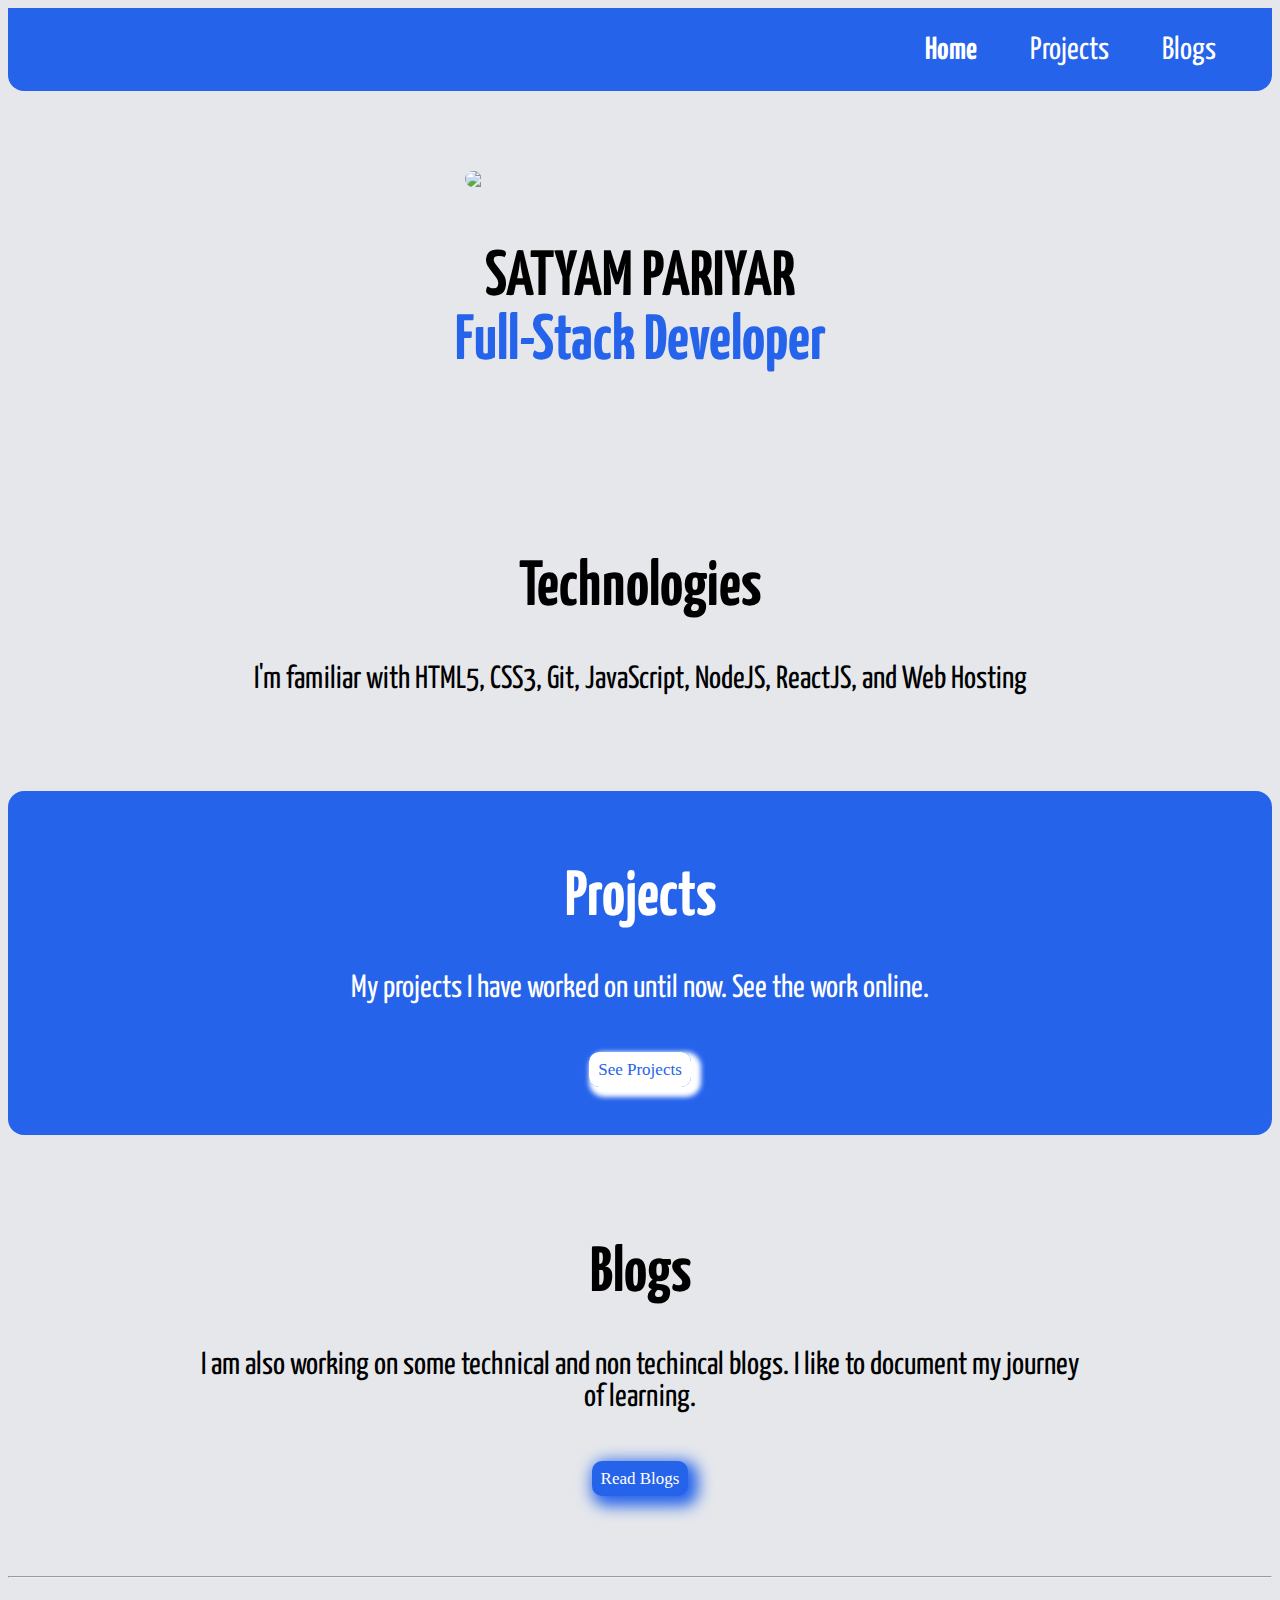
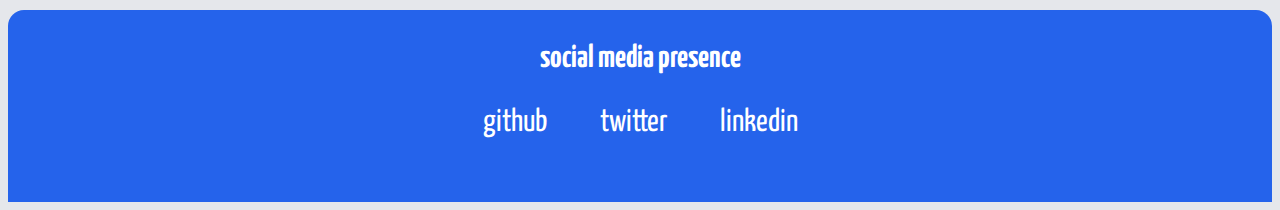
==== index.html @ 1dde4717 "button styles" ====
<!DOCTYPE html>
<html lang="en">
  <head>
    <meta charset="UTF-8" />
    <meta name="viewport" content="width=device-width, initial-scale=1.0" />
    <title>Home | Satyam</title>
    <link href="styles.css" rel="stylesheet" />
  </head>
  <body>
    <nav class="navigation container">
      <div class="nav-brand"><a href="/"></a></div>
      <ul class="list-non-bullet nav-pills">
        <li class="list-item-inline">
          <a class="link link-active" href="/">Home</a>
        </li>
        <li class="list-item-inline">
          <a class="link" href="/projects.html">Projects</a>
        </li>
        <li class="list-item-inline">
          <a class="link" href="/blogs.html">Blogs</a>
        </li>
      </ul>
    </nav>

    <header class="hero">
      <img class="hero-img" src="/images/IMG_20200117_220204_900-01.jpeg" />
      <h1 class="hero-heading">
        SATYAM PARIYAR  <span class="heading-inverted"><br> Full-Stack Developer</span>
      </h1>
    </header>

    <section class="section">
      <div class="container container-center">
        <h1>Technologies</h1>
        <p>
          I'm familiar with HTML5, CSS3, Git, JavaScript, NodeJS, ReactJS, and
          Web Hosting
        </p>
      </div>
    </section>

    <section class="section ow">
      <div class="container container-center">
        <h1>Projects</h1>
        <p>
          My projects I have worked on until now. See the work online.
        </p>
        <a class="link link-secondary" href="/projects.html">See Projects</a>
      </div>
    </section>

    <section class="section">
      <div class="container container-center">
        <h1>Blogs</h1>
        <p>
          I am also working on some technical and non techincal blogs. I like to
          document my journey of learning.
        </p>
        <a class="link link-primary" href="/blogs.html">Read Blogs</a>
      </div>
    </section>

    <hr>

    <footer class="footer">
      <div class="footer-header">social media presence</div>
      <ul class="social-links list-non-bullet">
        <li class="list-item-inline">
          <a class="link" href="https://github.com/pariyar07"> github </a>
        </li>
        <li class="list-item-inline">
          <a class="link" href="https://twitter.com/satyam_p_"> twitter </a>
        </li>
        <li class="list-item-inline">
          <a class="link" href="https://www.linkedin.com/in/satyam-pariyar-761901195/">
            linkedin
          </a>
        </li>
      </ul>
    </footer>
    
  </body>
</html>
---- styles.css ----
@import url('https://fonts.googleapis.com/css2?family=Open+Sans:ital,wght@0,700;0,800;1,700;1,800&family=Oswald:wght@600&family=Slabo+27px&family=Yanone+Kaffeesatz&display=swap');

:root {
  --primary-color: #2563EB;
}

body {
    font-family: 'Open Sans', sans-serif;
font-family: 'Oswald', sans-serif;
font-family: 'Slabo 27px', serif;
font-family: 'Yanone Kaffeesatz', sans-serif;
font-size: xx-large;
background-color: #E5E7EB;
}

hr {
  margin: 2rem 0rem;
  
}

/** spaces **/

.margin-md {
  margin: 2rem;
}

/** container **/
.container {
  padding: 0rem 1rem;
}

.container-center {
  max-width: 900px;
  width: 100%;
  margin: auto;
}

/** links **/
.link {
  box-sizing: border-box;
  text-decoration: none;
  padding: 0.5rem 1rem;
}

.link-primary {
  max-width: 140px;
  padding: 0.6rem 1.2rem;
  background-color: var(--primary-color);
  color: white;
  margin: 1rem auto;
  border-radius: 2rem;
    font-size: 17px;
    line-height: 17px;
    padding: 7px;
    border-radius: 10px;
    font-family: Georgia,
    serif;
    font-weight: normal;
    text-decoration: none;
    font-style: normal;
    font-variant: normal;
    text-transform: none;
    background-image: linear-gradient(to right, var(--primary-color) 0%, var(--primary-color) 50%, var(--primary-color) 100%);
    box-shadow: var(--primary-color) 5px 5px 15px 5px;
    border: 2px solid var(--primary-color);
    display: inline-block;
}

.link-secondary {
  max-width: 140px;
  margin: 1rem;
  padding: 0.6rem 1.2rem;
  border-radius: 2rem;
  border: 1px solid black;
  color: var(--primary-color);
  font-size: 17px;
    line-height: 17px;
    padding: 7px;
    border-radius: 10px;
    font-family: Georgia,
    serif;
    font-weight: normal;
    text-decoration: none;
    font-style: normal;
    font-variant: normal;
    text-transform: none;
    background-image: linear-gradient(to right, white 0%, white 50%, white 100%);
    box-shadow: white 5px 5px 5px 5px;
    border: 2px solid white;
    display: inline-block;
}


/** lists **/

.list-non-bullet {
  list-style: none;
  padding-inline-start: 0px;
}

.list-item-inline {
  display: inline;
  padding: 0rem 0.5rem;
}

/** navigation **/

.navigation {
  background-color: var(--primary-color);
  color: var(--primary-color);
  padding: 1rem;
  border-bottom-left-radius: 1rem;
  border-bottom-right-radius: 1rem;
}
 .navigation .container{
     background-color: var(--primary-color);
 }
.navigation .nav-brand {
  font-weight: bold;
}

.nav-brand a {
  text-decoration: none;
  color: inherit;
}

.navigation .nav-pills {
  text-align: right;
  margin: 0.6rem 1rem;
}

.navigation .link {
  color: white;
}

.navigation .link-active {
  font-weight: bold;
}

/** header **/

.hero {
  padding: 2rem;
  padding-top: 5rem;
}

.hero .hero-img {
  max-width: 80%;
  width: 350px;
  display: block;
  margin: auto;
  border-radius: 1000px;
}

.hero .hero-heading {
  text-align: center;
  padding-top: 1rem;
  color: black;
}

.hero .hero-heading .heading-inverted {
  color: var(--primary-color);
}

/** sections **/

.section {
  padding: 2rem;
  margin: 2rem 0;
  border-radius: 1rem;
  text-align: center;
}

.section h1 {
  text-align: center;
}

.ow {
  background-color: var(--primary-color);
  color: white;
}

/** footers **/

.footer {
  background-color: var(--primary-color);
  padding: 2rem 1rem;
  text-align: center;
  color: white;
  border-top-right-radius: 1rem;
  border-top-left-radius: 1rem;
}

.footer .link {
  color: white;
}

.footer .footer-header {
  font-weight: bold;
  font-size: xx-large;
}

.footer ul {
  padding-inline-start: 0px;
}

/** projects **/
.showcase-list {
  padding: 2rem;
  border-radius: 1rem;
  text-align: center;
  margin: 3rem auto;
}
.showcase-list h1 {
  margin: 0.5rem;
}

.showcase-list p {
  padding-bottom: 1rem;
}

/** blogs **/

.showcase-blog {
  padding-bottom: 6rem;
}

@media (max-width: 900px) {
  body {
    max-width: 95%;
    width: 100%;
  }

  .list-item-inline {
    display: inline;
    padding: 0rem;
  }

  .container-center {
    width: auto;
  }

  .link-primary {
    display: block;
  }
}

.football-logo{
    max-width: 500px;
    margin-top: 30px;
    align-content: center;
    border-radius: 20px;
}

.blog-photo{
    display: block;
    width: 80%;
    margin-left: auto;
    margin-right: auto;
}
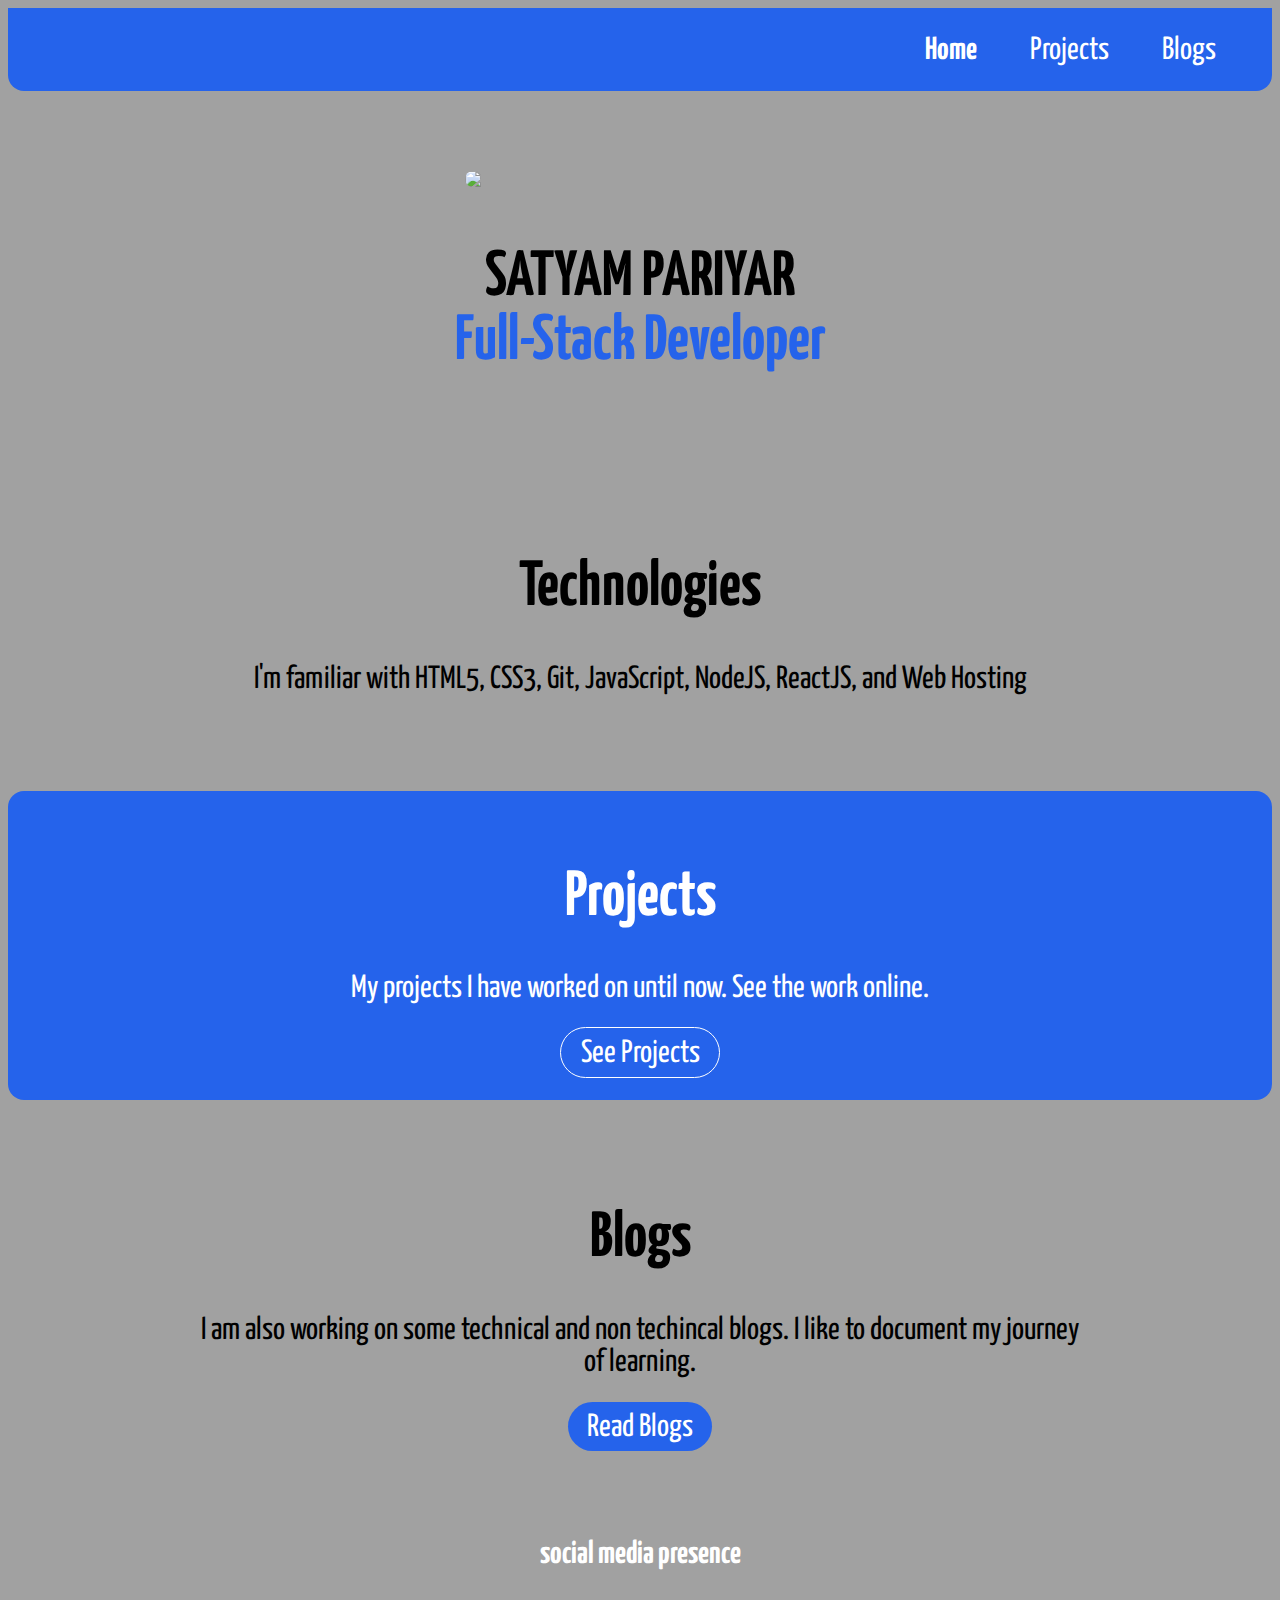
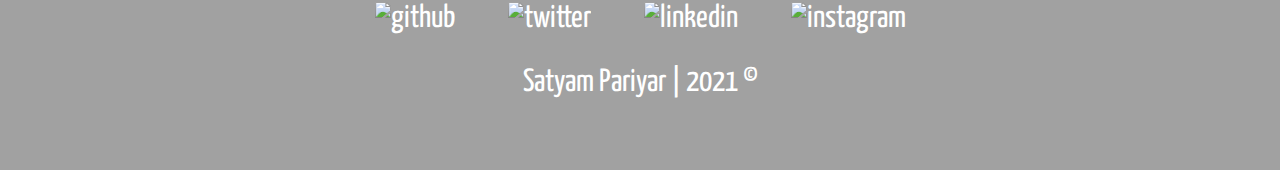
==== commit e3f2ccfa: "color and links update" ====
--- a/index.html
+++ b/index.html
@@ -1,83 +1,94 @@
 <!DOCTYPE html>
 <html lang="en">
-  <head>
-    <meta charset="UTF-8" />
-    <meta name="viewport" content="width=device-width, initial-scale=1.0" />
-    <title>Home | Satyam</title>
-    <link href="styles.css" rel="stylesheet" />
-  </head>
-  <body>
-    <nav class="navigation container">
-      <div class="nav-brand"><a href="/"></a></div>
-      <ul class="list-non-bullet nav-pills">
-        <li class="list-item-inline">
-          <a class="link link-active" href="/">Home</a>
-        </li>
-        <li class="list-item-inline">
-          <a class="link" href="/projects.html">Projects</a>
-        </li>
-        <li class="list-item-inline">
-          <a class="link" href="/blogs.html">Blogs</a>
-        </li>
-      </ul>
-    </nav>
 
-    <header class="hero">
-      <img class="hero-img" src="/images/IMG_20200117_220204_900-01.jpeg" />
-      <h1 class="hero-heading">
-        SATYAM PARIYAR  <span class="heading-inverted"><br> Full-Stack Developer</span>
-      </h1>
-    </header>
+<head>
+  <meta charset="UTF-8" />
+  <meta name="viewport" content="width=device-width, initial-scale=1.0" />
+  <title>Home | Satyam</title>
+  <link href="styles.css" rel="stylesheet" />
+</head>
 
-    <section class="section">
-      <div class="container container-center">
-        <h1>Technologies</h1>
-        <p>
-          I'm familiar with HTML5, CSS3, Git, JavaScript, NodeJS, ReactJS, and
-          Web Hosting
-        </p>
-      </div>
-    </section>
+<body>
+  <nav class="navigation container">
+    <div class="nav-brand"><a href="/"></a></div>
+    <ul class="list-non-bullet nav-pills">
+      <li class="list-item-inline">
+        <a class="link link-active" href="/">Home</a>
+      </li>
+      <li class="list-item-inline">
+        <a class="link" href="/projects.html">Projects</a>
+      </li>
+      <li class="list-item-inline">
+        <a class="link" href="/blogs.html">Blogs</a>
+      </li>
+    </ul>
+  </nav>
 
-    <section class="section ow">
-      <div class="container container-center">
-        <h1>Projects</h1>
-        <p>
-          My projects I have worked on until now. See the work online.
-        </p>
-        <a class="link link-secondary" href="/projects.html">See Projects</a>
-      </div>
-    </section>
+  <header class="hero">
+    <img class="hero-img" src="/images/IMG_20200117_220204_900-01.jpeg" />
+    <h1 class="hero-heading">
+      SATYAM PARIYAR <span class="heading-inverted"><br> Full-Stack Developer</span>
+    </h1>
+  </header>
 
-    <section class="section">
-      <div class="container container-center">
-        <h1>Blogs</h1>
-        <p>
-          I am also working on some technical and non techincal blogs. I like to
-          document my journey of learning.
-        </p>
-        <a class="link link-primary" href="/blogs.html">Read Blogs</a>
-      </div>
-    </section>
+  <section class="section">
+    <div class="container container-center">
+      <h1>Technologies</h1>
+      <p>
+        I'm familiar with HTML5, CSS3, Git, JavaScript, NodeJS, ReactJS, and
+        Web Hosting
+      </p>
+    </div>
+  </section>
 
-    <hr>
+  <section class="section ow">
+    <div class="container container-center">
+      <h1>Projects</h1>
+      <p>
+        My projects I have worked on until now. See the work online.
+      </p>
+      <a class="link link-secondary" href="/projects.html">See Projects</a>
+    </div>
+  </section>
 
-    <footer class="footer">
-      <div class="footer-header">social media presence</div>
-      <ul class="social-links list-non-bullet">
-        <li class="list-item-inline">
-          <a class="link" href="https://github.com/pariyar07"> github </a>
-        </li>
-        <li class="list-item-inline">
-          <a class="link" href="https://twitter.com/satyam_p_"> twitter </a>
-        </li>
-        <li class="list-item-inline">
-          <a class="link" href="https://www.linkedin.com/in/satyam-pariyar-761901195/">
-            linkedin
-          </a>
-        </li>
-      </ul>
-    </footer>
-    
-  </body>
+  <section class="section">
+    <div class="container container-center">
+      <h1>Blogs</h1>
+      <p>
+        I am also working on some technical and non techincal blogs. I like to
+        document my journey of learning.
+      </p>
+      <a class="link link-primary" href="/blogs.html">Read Blogs</a>
+    </div>
+  </section>
+
+
+
+  <footer class="footer">
+    <div class="footer-header">social media presence</div>
+    <ul class="social-links list-non-bullet">
+      <li class="list-item-inline">
+        <a class="link" href="https://github.com/pariyar07"> <img
+            src="https://img.icons8.com/ios-glyphs/50/000000/github.png" alt="github" /> </a>
+      </li>
+      <li class="list-item-inline">
+        <a class="link" href="https://twitter.com/satyam_p_"><img
+            src="https://img.icons8.com/color/50/000000/twitter.png" alt="twitter" /> </a>
+      </li>
+      <li class="list-item-inline">
+        <a class="link" href="https://www.linkedin.com/in/satyam-pariyar-761901195/">
+          <img src="https://img.icons8.com/fluency/48/000000/linkedin.png" alt="linkedin" />
+        </a>
+      </li>
+      <li class="list-item-inline">
+        <a class="link" href="https://www.instagram.com/_satyam_p__">
+          <img src="https://img.icons8.com/color/48/000000/instagram-new.png" alt="instagram" />
+        </a>
+      </li>
+    </ul>
+    <p>Satyam Pariyar | 2021 ©</p>
+  </footer>
+
+</body>
+
 </html>--- a/styles.css
+++ b/styles.css
@@ -5,17 +5,17 @@
 }
 
 body {
-    font-family: 'Open Sans', sans-serif;
-font-family: 'Oswald', sans-serif;
-font-family: 'Slabo 27px', serif;
-font-family: 'Yanone Kaffeesatz', sans-serif;
-font-size: xx-large;
-background-color: #E5E7EB;
+  font-family: 'Open Sans', sans-serif;
+  font-family: 'Oswald', sans-serif;
+  font-family: 'Slabo 27px', serif;
+  font-family: 'Yanone Kaffeesatz', sans-serif;
+  font-size: xx-large;
+  background-color: #a1a1a1;
 }
 
 hr {
   margin: 2rem 0rem;
-  
+
 }
 
 /** spaces **/
@@ -49,21 +49,6 @@
   color: white;
   margin: 1rem auto;
   border-radius: 2rem;
-    font-size: 17px;
-    line-height: 17px;
-    padding: 7px;
-    border-radius: 10px;
-    font-family: Georgia,
-    serif;
-    font-weight: normal;
-    text-decoration: none;
-    font-style: normal;
-    font-variant: normal;
-    text-transform: none;
-    background-image: linear-gradient(to right, var(--primary-color) 0%, var(--primary-color) 50%, var(--primary-color) 100%);
-    box-shadow: var(--primary-color) 5px 5px 15px 5px;
-    border: 2px solid var(--primary-color);
-    display: inline-block;
 }
 
 .link-secondary {
@@ -71,23 +56,8 @@
   margin: 1rem;
   padding: 0.6rem 1.2rem;
   border-radius: 2rem;
-  border: 1px solid black;
-  color: var(--primary-color);
-  font-size: 17px;
-    line-height: 17px;
-    padding: 7px;
-    border-radius: 10px;
-    font-family: Georgia,
-    serif;
-    font-weight: normal;
-    text-decoration: none;
-    font-style: normal;
-    font-variant: normal;
-    text-transform: none;
-    background-image: linear-gradient(to right, white 0%, white 50%, white 100%);
-    box-shadow: white 5px 5px 5px 5px;
-    border: 2px solid white;
-    display: inline-block;
+  border: 1px solid;
+  color: white;
 }
 
 
@@ -112,9 +82,11 @@
   border-bottom-left-radius: 1rem;
   border-bottom-right-radius: 1rem;
 }
- .navigation .container{
-     background-color: var(--primary-color);
- }
+
+.navigation .container {
+  background-color: var(--primary-color);
+}
+
 .navigation .nav-brand {
   font-weight: bold;
 }
@@ -183,7 +155,7 @@
 /** footers **/
 
 .footer {
-  background-color: var(--primary-color);
+  background-color: transparent;
   padding: 2rem 1rem;
   text-align: center;
   color: white;
@@ -211,6 +183,7 @@
   text-align: center;
   margin: 3rem auto;
 }
+
 .showcase-list h1 {
   margin: 0.5rem;
 }
@@ -245,16 +218,16 @@
   }
 }
 
-.football-logo{
-    max-width: 500px;
-    margin-top: 30px;
-    align-content: center;
-    border-radius: 20px;
-}
-
-.blog-photo{
-    display: block;
-    width: 80%;
-    margin-left: auto;
-    margin-right: auto;
+.football-logo {
+  max-width: 500px;
+  margin-top: 30px;
+  align-content: center;
+  border-radius: 20px;
+}
+
+.blog-photo {
+  display: block;
+  width: 80%;
+  margin-left: auto;
+  margin-right: auto;
 }